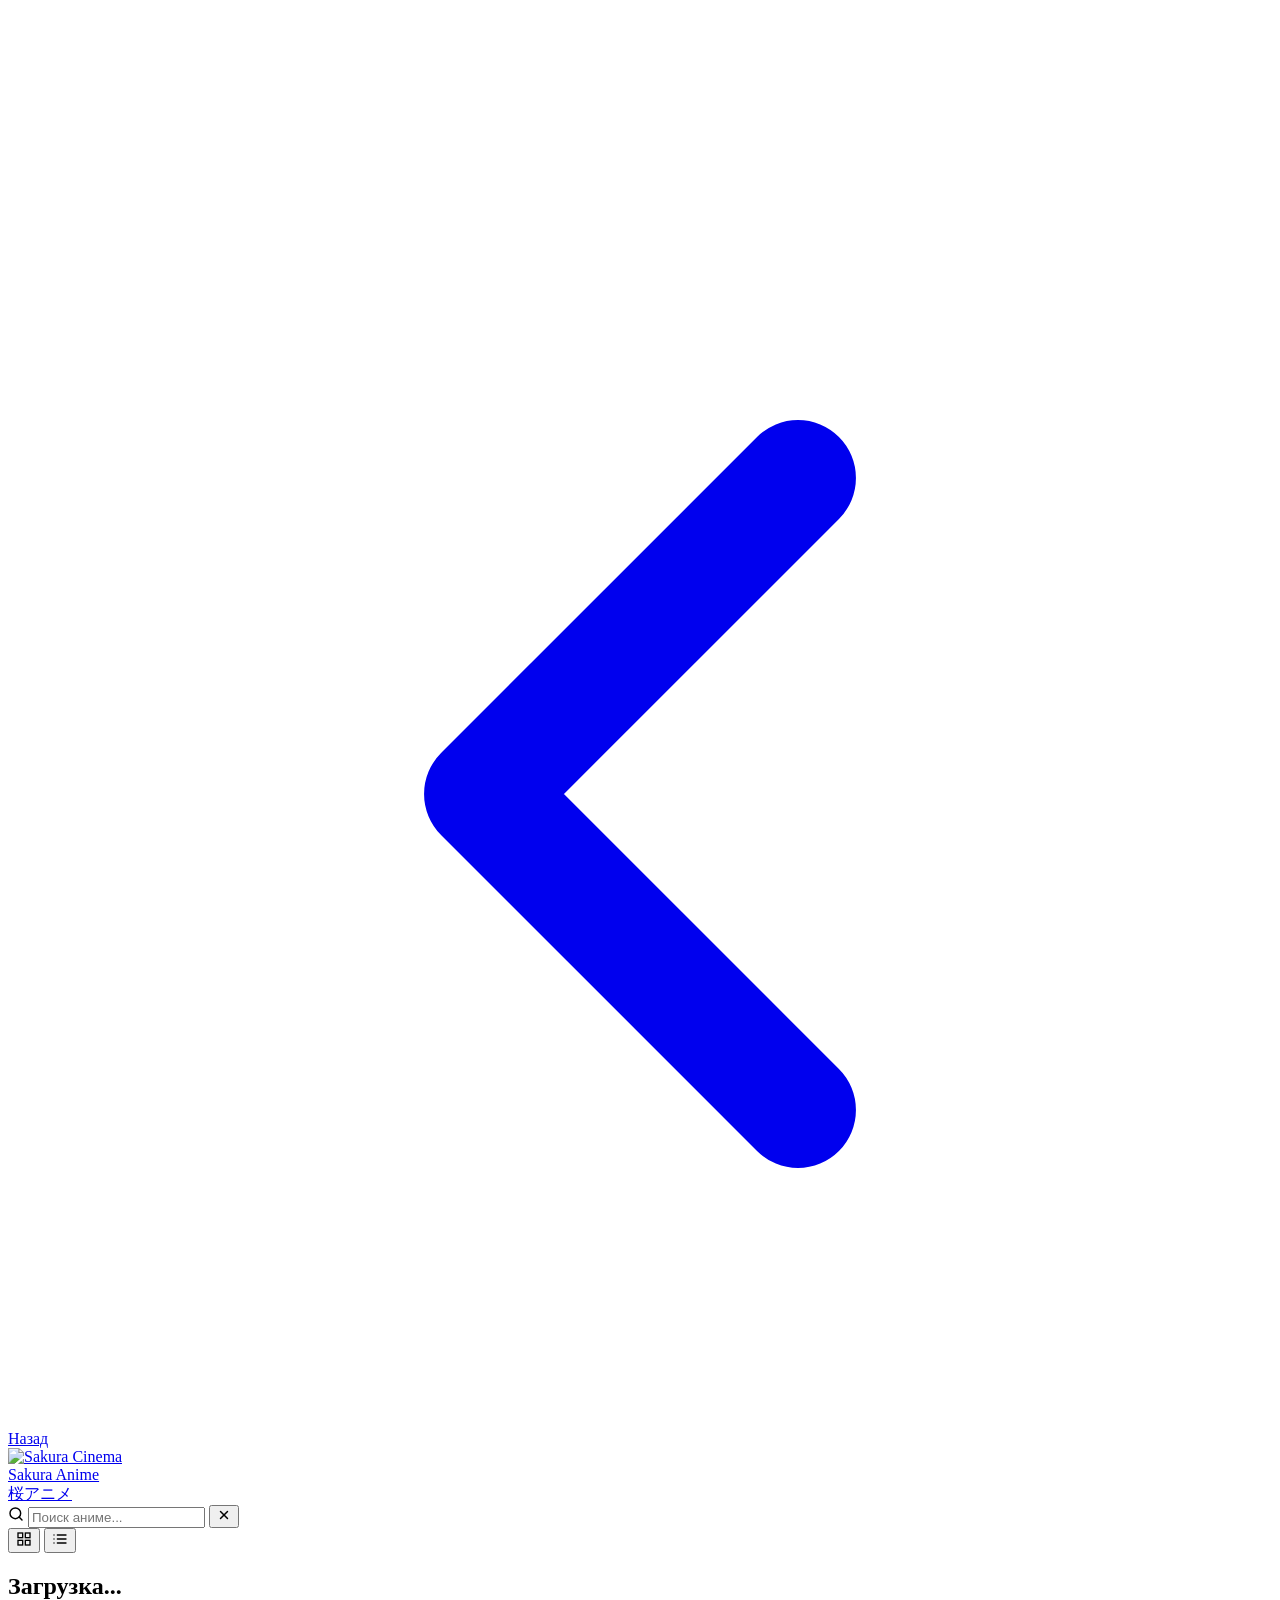
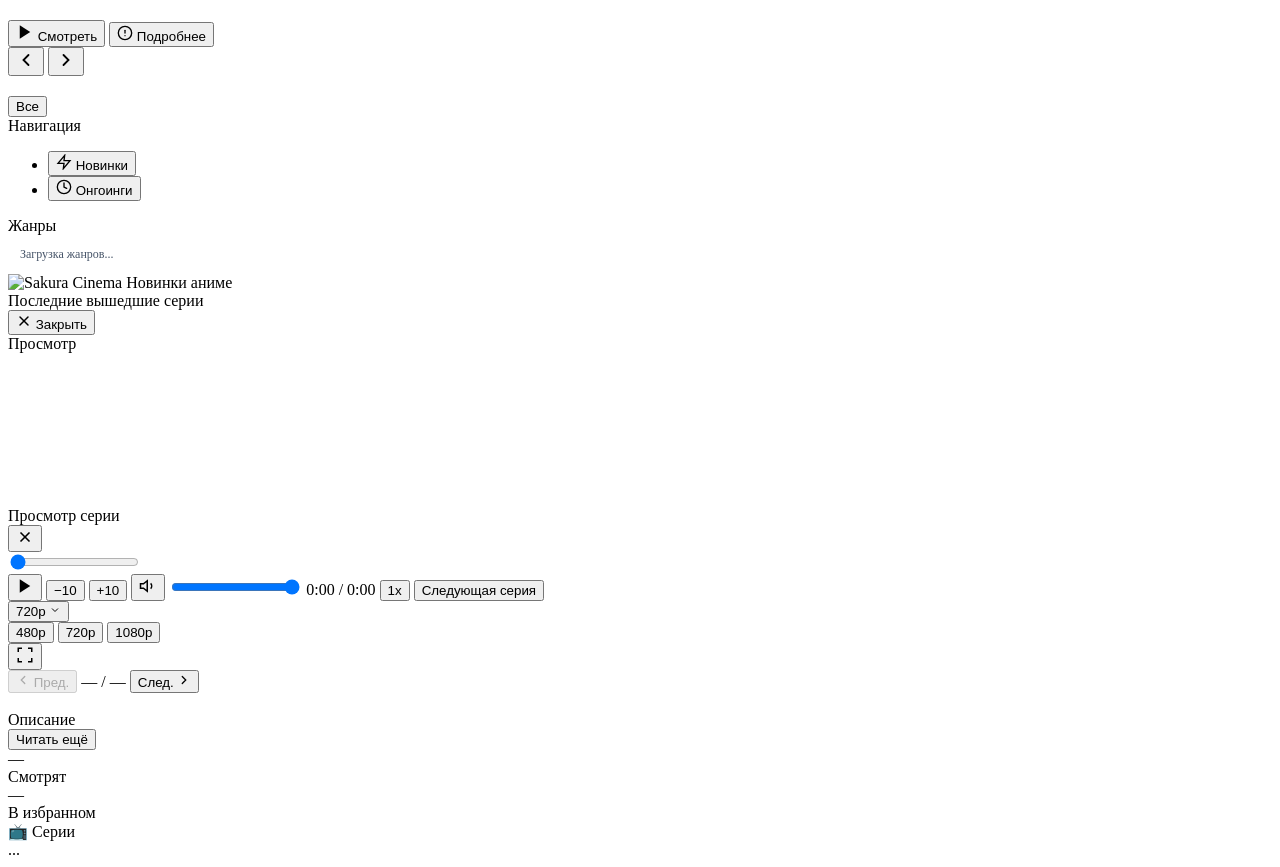
==== anilibria-host/index.html @ 5893cd58 "Add anilibria-host/index.html" ====
﻿<!DOCTYPE html>
<html lang="ru">
<head>
  <meta charset="UTF-8">
  <meta name="viewport" content="width=device-width, initial-scale=1.0, maximum-scale=1.0, user-scalable=no">
  <meta name="theme-color" content="#050408">
  <meta name="mobile-web-app-capable" content="yes">
  <meta name="apple-mobile-web-app-capable" content="yes">
  <link rel="manifest" href="manifest.json">
  <title>Sakura Anime — Аниме онлайн</title>
  <link rel="icon" type="image/png" href="assets/logo-dark.png">
  <link rel="stylesheet" href="css/anilibria.css">
</head>
<body>

<!-- Particle canvas -->
<canvas id="particleCanvas"></canvas>

<!-- Toast container -->
<div class="toast-container" id="toastContainer"></div>

<!-- ══════════════════════════════════════════
     MAIN APP
════════════════════════════════════════════ -->
<div id="app">

  <!-- ── Top Header ───────────────────────────────────────── -->
  <header class="ani-header">

    <div class="ani-header-left">
      <!-- Back to Sakura Cinema -->
      <a class="back-btn" href="javascript:void(0)" onclick="window.history.back()" title="Назад в Sakura Cinema">
        <svg viewBox="0 0 24 24" fill="none" stroke="currentColor" stroke-width="2.2" stroke-linecap="round" stroke-linejoin="round">
          <polyline points="15 18 9 12 15 6"/>
        </svg>
        Назад
      </a>

      <!-- Brand -->
      <a class="ani-brand" href="index.html">
        <div class="ani-brand-icon">
          <img src="assets/logo-dark.png" alt="Sakura Cinema" class="ani-brand-logo">
        </div>
        <div>
          <div class="ani-brand-name">Sakura Anime</div>
          <div class="ani-brand-sub">桜アニメ</div>
        </div>
      </a>
    </div>

    <!-- Search -->
    <div class="ani-search-wrap">
      <form class="ani-search-form" id="aniSearchForm" autocomplete="off">
        <svg width="16" height="16" viewBox="0 0 24 24" fill="none" stroke="currentColor" stroke-width="2.2" stroke-linecap="round" stroke-linejoin="round">
          <circle cx="11" cy="11" r="8"/><line x1="21" y1="21" x2="16.65" y2="16.65"/>
        </svg>
        <input
          type="text"
          id="aniSearchInput"
          class="ani-search-input"
          placeholder="Поиск аниме..."
          spellcheck="false"
        >
        <button type="button" class="ani-search-clear" id="aniSearchClear" aria-label="Очистить">
          <svg width="14" height="14" viewBox="0 0 24 24" fill="none" stroke="currentColor" stroke-width="2.5" stroke-linecap="round">
            <line x1="18" y1="6" x2="6" y2="18"/><line x1="6" y1="6" x2="18" y2="18"/>
          </svg>
        </button>
      </form>
    </div>

    <!-- Right controls -->
    <div class="ani-header-right">
      <div class="ani-view-toggle">
        <button class="view-btn active" id="viewGrid" title="Сетка" aria-label="Вид сетка">
          <svg width="16" height="16" viewBox="0 0 24 24" fill="none" stroke="currentColor" stroke-width="2" stroke-linecap="round">
            <rect x="3" y="3" width="7" height="7"/><rect x="14" y="3" width="7" height="7"/>
            <rect x="3" y="14" width="7" height="7"/><rect x="14" y="14" width="7" height="7"/>
          </svg>
        </button>
        <button class="view-btn" id="viewList" title="Список" aria-label="Вид список">
          <svg width="16" height="16" viewBox="0 0 24 24" fill="none" stroke="currentColor" stroke-width="2" stroke-linecap="round">
            <line x1="8" y1="6" x2="21" y2="6"/><line x1="8" y1="12" x2="21" y2="12"/><line x1="8" y1="18" x2="21" y2="18"/>
            <line x1="3" y1="6" x2="3.01" y2="6"/><line x1="3" y1="12" x2="3.01" y2="12"/><line x1="3" y1="18" x2="3.01" y2="18"/>
          </svg>
        </button>
      </div>
    </div>

  </header>

  <!-- ── Hero Slider ───────────────────────────────────────── -->
  <section class="ani-hero" id="aniHero">
    <div class="hero-bg" id="heroBg"></div>
    <div class="hero-gradient"></div>

    <div class="hero-content">
      <div class="hero-badges" id="heroBadges"></div>
      <h1 class="hero-title" id="heroTitle">Загрузка...</h1>
      <div class="hero-title-en" id="heroTitleEn"></div>
      <p class="hero-desc" id="heroDesc"></p>
      <div class="hero-genres" id="heroGenres"></div>
      <div class="hero-actions">
        <button class="hero-play-btn" id="heroPlayBtn">
          <svg width="18" height="18" viewBox="0 0 24 24" fill="currentColor"><polygon points="5,3 19,12 5,21"/></svg>
          Смотреть
        </button>
        <button class="hero-info-btn" id="heroInfoBtn">
          <svg width="16" height="16" viewBox="0 0 24 24" fill="none" stroke="currentColor" stroke-width="2" stroke-linecap="round">
            <circle cx="12" cy="12" r="10"/><line x1="12" y1="8" x2="12" y2="12"/><line x1="12" y1="16" x2="12.01" y2="16"/>
          </svg>
          Подробнее
        </button>
      </div>
    </div>

    <!-- Arrow nav -->
    <button class="hero-prev" id="heroPrev" aria-label="Предыдущее">
      <svg width="20" height="20" viewBox="0 0 24 24" fill="none" stroke="currentColor" stroke-width="2.2" stroke-linecap="round"><polyline points="15 18 9 12 15 6"/></svg>
    </button>
    <button class="hero-next" id="heroNext" aria-label="Следующее">
      <svg width="20" height="20" viewBox="0 0 24 24" fill="none" stroke="currentColor" stroke-width="2.2" stroke-linecap="round"><polyline points="9 18 15 12 9 6"/></svg>
    </button>
    <div class="hero-dots" id="heroDots"></div>
  </section>

  <!-- ── Genre filter bar ──────────────────────────────────── -->
  <div class="ani-content" style="padding-bottom:0;padding-top:20px">
    <div class="genre-filter-bar" id="genreFilterBar">
      <button class="gf-pill active" data-all>Все</button>
      <!-- Dynamic genre pills injected here by JS -->
    </div>
  </div>

  <!-- ── Main layout (sidebar + content) ──────────────────── -->
  <div class="ani-main">

    <!-- Sidebar -->
    <aside class="ani-sidebar">

      <div class="sidebar-section">
        <div class="sidebar-label">Навигация</div>
        <ul class="sidebar-nav">
          <li>
            <button class="sidebar-nav-item active" id="navLatest">
              <svg width="16" height="16" viewBox="0 0 24 24" fill="none" stroke="currentColor" stroke-width="2" stroke-linecap="round">
                <polygon points="13 2 3 14 12 14 11 22 21 10 12 10 13 2"/>
              </svg>
              Новинки
            </button>
          </li>
          <li>
            <button class="sidebar-nav-item" id="navOngoing">
              <svg width="16" height="16" viewBox="0 0 24 24" fill="none" stroke="currentColor" stroke-width="2" stroke-linecap="round">
                <circle cx="12" cy="12" r="10"/>
                <polyline points="12 6 12 12 16 14"/>
              </svg>
              Онгоинги
            </button>
          </li>
        </ul>
      </div>

      <div class="sidebar-section">
        <div class="sidebar-label">Жанры</div>
        <div class="genre-pills" id="sidebarGenres">
          <!-- Dynamic genres injected by JS -->
          <div style="padding:12px;font-size:12px;color:#475569">Загрузка жанров...</div>
        </div>
      </div>

    </aside>

    <!-- Content -->
    <main class="ani-content">

      <!-- Section header -->
      <div class="section-header">
        <div>
          <div class="section-title">
            <img class="title-logo" src="assets/logo-dark.png" alt="Sakura Cinema">
            <span id="sectionMainTitle">Новинки аниме</span>
          </div>
          <div class="section-subtitle" id="sectionSubtitle">Последние вышедшие серии</div>
        </div>
      </div>

      <!-- Cards grid -->
      <div class="cards-grid" id="cardsGrid">
        <!-- Dynamic content by JS -->
      </div>

      <!-- Load more -->
      <div class="load-more-wrap">
        <button class="load-more-btn" id="loadMoreBtn" style="display:none">
          <svg width="16" height="16" viewBox="0 0 24 24" fill="none" stroke="currentColor" stroke-width="2" stroke-linecap="round">
            <polyline points="23 4 23 10 17 10"/>
            <path d="M20.49 15a9 9 0 1 1-2.12-9.36L23 10"/>
          </svg>
          Загрузить ещё
        </button>
      </div>

    </main>
  </div>

</div><!-- /#app -->


<!-- ══════════════════════════════════════════
     PLAYER MODAL
════════════════════════════════════════════ -->
<div class="player-modal-backdrop" id="playerBackdrop">
  <div class="player-modal">

    <!-- Modal header -->
    <div class="player-modal-header">
      <button class="player-close-btn" id="playerCloseBtn">
        <svg width="16" height="16" viewBox="0 0 24 24" fill="none" stroke="currentColor" stroke-width="2.2" stroke-linecap="round">
          <line x1="18" y1="6" x2="6" y2="18"/><line x1="6" y1="6" x2="18" y2="18"/>
        </svg>
        Закрыть
      </button>
      <div class="player-modal-title" id="playerModalTitle">Просмотр</div>
    </div>

    <!-- Video section -->
    <div class="player-video-section">
      <div class="player-video-wrap" id="playerVideoWrap">
        <video
          id="animeVideoPlayer"
          playsinline
          crossorigin="anonymous"
        ></video>
        <div class="custom-player-topbar">
          <div class="custom-player-now" id="customPlayerNow">Просмотр серии</div>
          <button class="custom-player-btn" id="customCloseBtn" type="button" aria-label="Закрыть плеер">
            <svg width="18" height="18" viewBox="0 0 24 24" fill="none" stroke="currentColor" stroke-width="2.2"><line x1="18" y1="6" x2="6" y2="18"/><line x1="6" y1="6" x2="18" y2="18"/></svg>
          </button>
        </div>
        <div class="custom-player-controls" id="customPlayerControls">
          <input class="custom-player-progress" id="customPlayerProgress" type="range" min="0" max="1000" value="0" aria-label="Позиция воспроизведения">
          <div class="custom-player-row">
            <button class="custom-player-btn" id="customPlayBtn" type="button" aria-label="Воспроизвести">
              <svg class="play-icon" width="18" height="18" viewBox="0 0 24 24" fill="currentColor"><polygon points="5,3 19,12 5,21"/></svg>
            </button>
            <button class="custom-player-btn" id="customBackBtn" type="button" aria-label="Назад на 10 секунд">−10</button>
            <button class="custom-player-btn" id="customForwardBtn" type="button" aria-label="Вперёд на 10 секунд">+10</button>
            <button class="custom-player-btn" id="customMuteBtn" type="button" aria-label="Выключить звук">
              <svg width="18" height="18" viewBox="0 0 24 24" fill="none" stroke="currentColor" stroke-width="2"><polygon points="11 5 6 9 2 9 2 15 6 15 11 19 11 5"/><path d="M15.5 8.5a5 5 0 0 1 0 7"/></svg>
            </button>
            <input class="custom-player-volume" id="customPlayerVolume" type="range" min="0" max="1" step="0.05" value="1" aria-label="Громкость">
            <span class="custom-player-time" id="customPlayerTime">0:00 / 0:00</span>
            <button class="custom-player-speed" id="customPlayerSpeed" type="button" aria-label="Скорость">1x</button>
            <button class="custom-player-next" id="customNextBtn" type="button">Следующая серия</button>
            <div class="custom-quality">
              <button class="custom-quality-btn" id="customQualityBtn" type="button" aria-haspopup="menu" aria-expanded="false">
                <span id="customQualityText">720p</span>
                <svg width="12" height="12" viewBox="0 0 24 24" fill="none" stroke="currentColor" stroke-width="2"><polyline points="6 9 12 15 18 9"/></svg>
              </button>
              <div class="custom-quality-menu" id="customQualityMenu" role="menu">
                <button type="button" role="menuitem" data-quality="480">480p</button>
                <button type="button" role="menuitem" data-quality="720">720p</button>
                <button type="button" role="menuitem" data-quality="1080">1080p</button>
              </div>
            </div>
            <button class="custom-player-btn custom-player-fullscreen" id="customFullscreenBtn" type="button" aria-label="Полный экран">
              <svg width="18" height="18" viewBox="0 0 24 24" fill="none" stroke="currentColor" stroke-width="2"><path d="M8 3H3v5M16 3h5v5M8 21H3v-5M16 21h5v-5"/></svg>
            </button>
          </div>
        </div>
        <!-- Spinner overlay -->
        <div class="player-spinner" id="playerSpinner">
          <div class="spinner-ring"></div>
        </div>
      </div>

      <!-- Controls bar: quality + episode nav -->
      <div class="player-controls-bar">
        <div class="player-ep-nav">
          <button class="ep-nav-btn" id="epPrevBtn" disabled>
            <svg width="14" height="14" viewBox="0 0 24 24" fill="none" stroke="currentColor" stroke-width="2.2" stroke-linecap="round"><polyline points="15 18 9 12 15 6"/></svg>
            Пред.
          </button>
          <span class="ep-counter" id="epCounter">— / —</span>
          <button class="ep-nav-btn" id="epNextBtn">
            След.
            <svg width="14" height="14" viewBox="0 0 24 24" fill="none" stroke="currentColor" stroke-width="2.2" stroke-linecap="round"><polyline points="9 18 15 12 9 6"/></svg>
          </button>
        </div>
      </div>
    </div>

    <!-- Player body: info panel + episodes -->
    <div class="player-body">

      <!-- Left: Anime info -->
      <div class="player-info-panel">

        <div class="detail-poster-wrap">
          <img class="detail-poster" id="detailPoster" src="" alt="" loading="lazy">
        </div>

        <div class="detail-title" id="detailTitle"></div>
        <div class="detail-title-en" id="detailTitleEn"></div>

        <div class="detail-meta-row" id="detailMeta"></div>

        <div class="detail-genres" id="detailGenres"></div>

        <div class="detail-desc-label">Описание</div>
        <div class="detail-desc" id="detailDesc"></div>
        <button class="detail-desc-toggle" id="detailDescToggle">Читать ещё</button>

        <div class="detail-stats">
          <div class="detail-stat">
            <span class="detail-stat-val" id="statWatching">—</span>
            <div class="detail-stat-lbl">Смотрят</div>
          </div>
          <div class="detail-stat">
            <span class="detail-stat-val" id="statFavs">—</span>
            <div class="detail-stat-lbl">В избранном</div>
          </div>
        </div>

      </div>

      <!-- Right: Episodes list -->
      <div class="player-episodes-panel">

        <div class="episodes-header">
          <div class="episodes-title">📺 Серии</div>
          <div class="episodes-count" id="episodesCount">...</div>
        </div>

        <div class="episodes-list" id="episodesList">
          <!-- Dynamic episodes by JS -->
        </div>

      </div>

    </div><!-- /.player-body -->

  </div><!-- /.player-modal -->
</div><!-- /.player-modal-backdrop -->


<!-- Scripts -->
<script src="js/hls.min.js"></script>
<script src="js/anilibria.js"></script>
<script>
  if ('serviceWorker' in navigator) {
    window.addEventListener('load', () => navigator.serviceWorker.register('sw.js').catch(() => {}));
  }
</script>

</body>
</html>
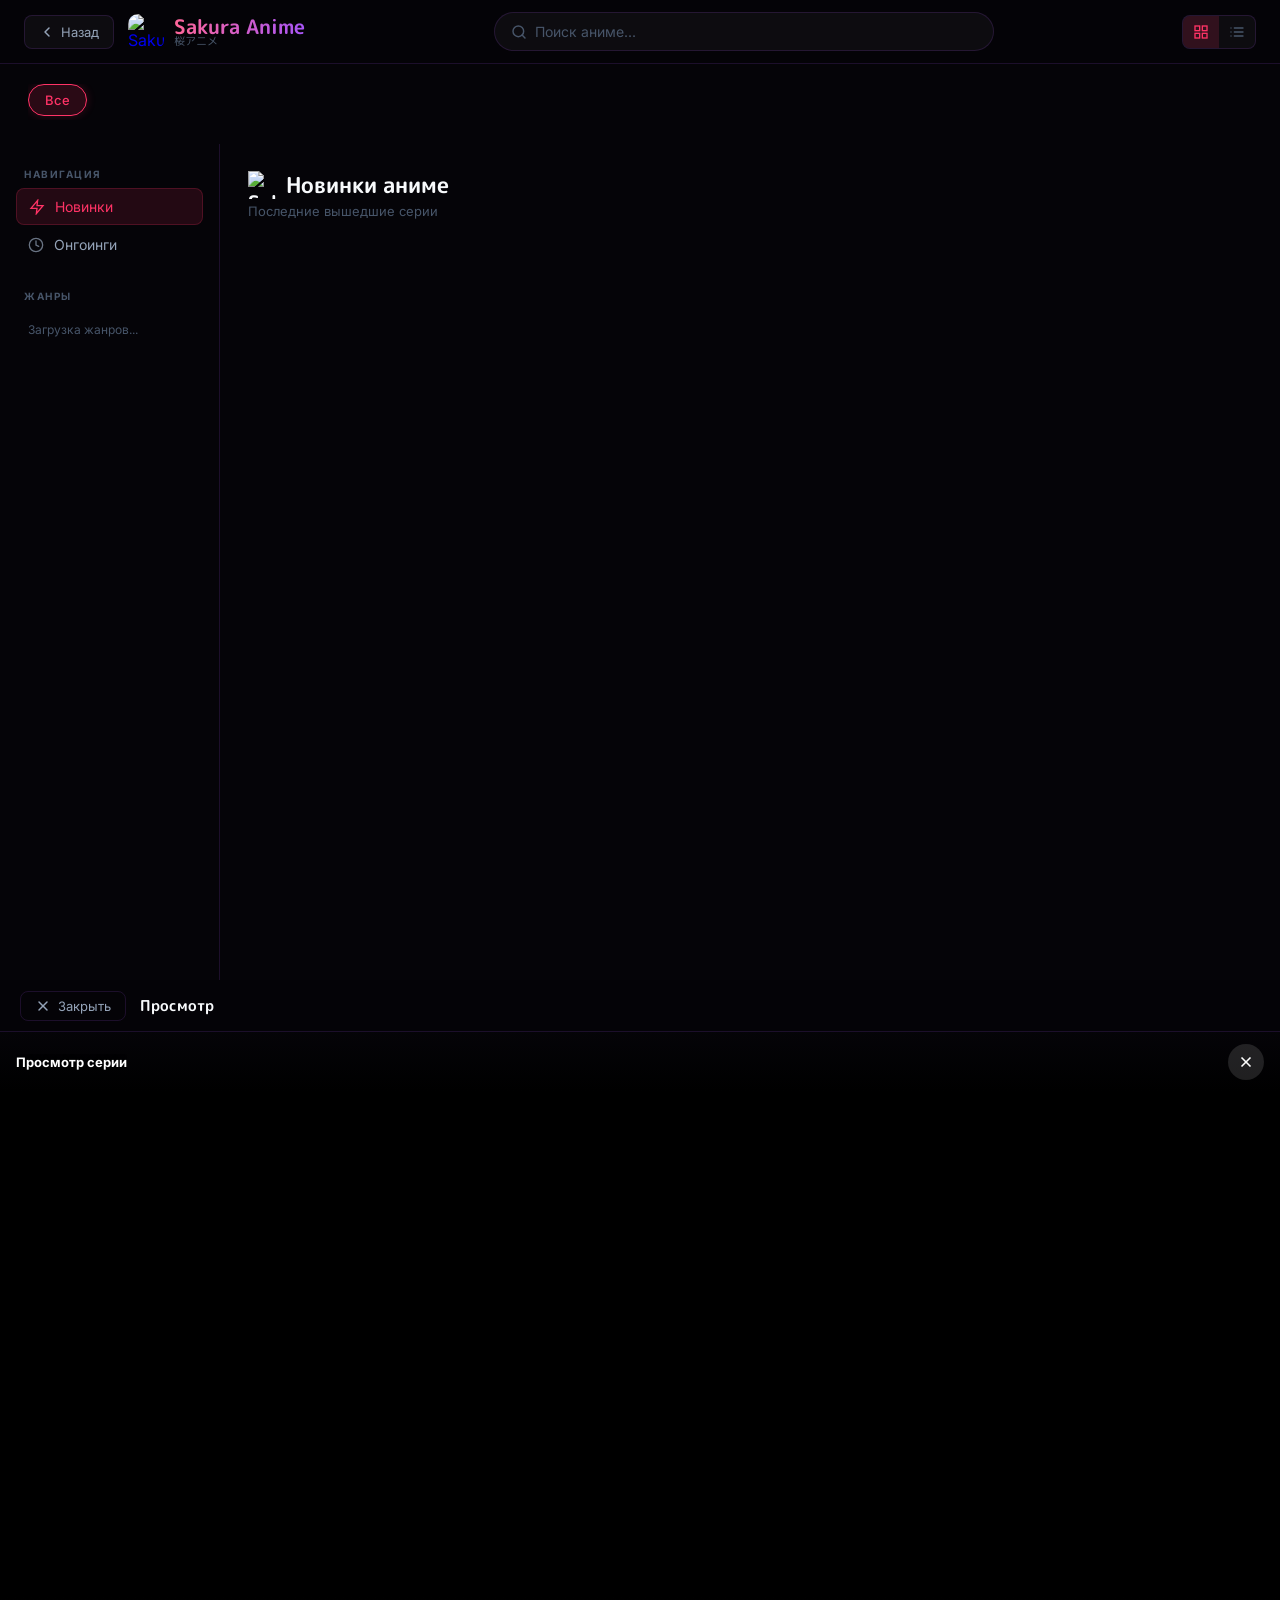
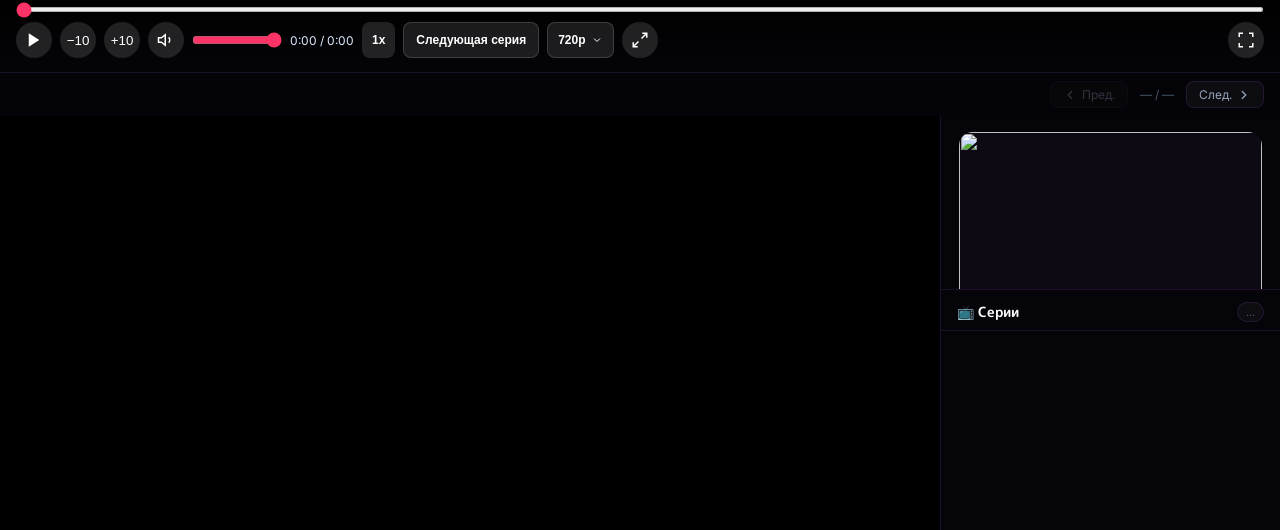
==== commit 19b6aeb5: "Update anilibria-host/index.html" ====
--- a/anilibria-host/index.html
+++ b/anilibria-host/index.html
@@ -29,7 +29,7 @@
 
     <div class="ani-header-left">
       <!-- Back to Sakura Cinema -->
-      <a class="back-btn" href="javascript:void(0)" onclick="window.history.back()" title="Назад в Sakura Cinema">
+      <a class="back-btn" href="index.html" title="Назад в Sakura Cinema">
         <svg viewBox="0 0 24 24" fill="none" stroke="currentColor" stroke-width="2.2" stroke-linecap="round" stroke-linejoin="round">
           <polyline points="15 18 9 12 15 6"/>
         </svg>
@@ -37,7 +37,7 @@
       </a>
 
       <!-- Brand -->
-      <a class="ani-brand" href="index.html">
+      <a class="ani-brand" href="anilibria.html">
         <div class="ani-brand-icon">
           <img src="assets/logo-dark.png" alt="Sakura Cinema" class="ani-brand-logo">
         </div>
@@ -264,6 +264,10 @@
                 <button type="button" role="menuitem" data-quality="1080">1080p</button>
               </div>
             </div>
+            <button class="custom-player-btn custom-player-fit" id="customFitBtn" type="button" aria-label="Масштаб" title="Масштаб: вписать / на весь экран">
+              <svg id="fitIconContain" width="18" height="18" viewBox="0 0 24 24" fill="none" stroke="currentColor" stroke-width="2"><path d="M15 3h6v6M9 21H3v-6M21 3l-7 7M3 21l7-7"/></svg>
+              <svg id="fitIconCover" width="18" height="18" viewBox="0 0 24 24" fill="none" stroke="currentColor" stroke-width="2" style="display:none"><path d="M8 3H3v5M16 3h5v5M8 21H3v-5M16 21h5v-5"/></svg>
+            </button>
             <button class="custom-player-btn custom-player-fullscreen" id="customFullscreenBtn" type="button" aria-label="Полный экран">
               <svg width="18" height="18" viewBox="0 0 24 24" fill="none" stroke="currentColor" stroke-width="2"><path d="M8 3H3v5M16 3h5v5M8 21H3v-5M16 21h5v-5"/></svg>
             </button>
@@ -291,10 +295,16 @@
       </div>
     </div>
 
-    <!-- Player body: info panel + episodes -->
+    <!-- Player body: видео (левая) + инфо+серии (правая) -->
     <div class="player-body">
 
-      <!-- Left: Anime info -->
+      <!-- Left: Video -->
+      <div class="player-video-section" id="playerVideoSection"><!-- see above --></div>
+
+      <!-- Right panel: info + episodes -->
+      <div class="player-right-panel">
+
+      <!-- Anime info -->
       <div class="player-info-panel">
 
         <div class="detail-poster-wrap">
@@ -339,6 +349,7 @@
 
       </div>
 
+      </div><!-- /.player-right-panel -->
     </div><!-- /.player-body -->
 
   </div><!-- /.player-modal -->
--- a/anilibria-host/css/anilibria.css
+++ b/anilibria-host/css/anilibria.css
@@ -0,0 +1,1385 @@
+﻿/* ============================================================
+   Sakura Anime — AniLibria-style page CSS
+   Dark cinematic theme matching Sakura Cinema Browser
+   ============================================================ */
+
+@import url('https://fonts.googleapis.com/css2?family=M+PLUS+Rounded+1c:wght@400;500;700;800&family=Inter:wght@300;400;500;600&display=swap');
+
+:root {
+  --bg-dark:        #050408;
+  --bg-card:        #0d0a14;
+  --bg-glass:       rgba(10, 7, 20, 0.75);
+  --bg-glass2:      rgba(255, 255, 255, 0.04);
+  --sakura-pink:    #ff3366;
+  --sakura-light:   #ff6699;
+  --violet-glow:    #a855f7;
+  --violet-dark:    #7c3aed;
+  --gold-accent:    #facc15;
+  --cyan-accent:    #22d3ee;
+  --text-main:      #f8fafc;
+  --text-muted:     #94a3b8;
+  --text-dim:       #475569;
+  --border-glass:   rgba(168, 85, 247, 0.15);
+  --border-pink:    rgba(255, 51, 102, 0.3);
+  --shadow-pink:    0 0 20px rgba(255, 51, 102, 0.25);
+  --shadow-violet:  0 0 30px rgba(168, 85, 247, 0.2);
+  --font-anime:     'M PLUS Rounded 1c', sans-serif;
+  --font-ui:        'Inter', sans-serif;
+  --radius-card:    14px;
+  --radius-btn:     8px;
+  --transition:     0.2s cubic-bezier(0.4, 0, 0.2, 1);
+}
+
+*, *::before, *::after { box-sizing: border-box; margin: 0; padding: 0; }
+
+html { scroll-behavior: smooth; }
+
+body {
+  font-family: var(--font-ui);
+  background: var(--bg-dark);
+  color: var(--text-main);
+  min-height: 100vh;
+  overflow-x: hidden;
+}
+
+/* ── Scrollbar ─────────────────────────────────────────────── */
+::-webkit-scrollbar { width: 6px; height: 6px; }
+::-webkit-scrollbar-track { background: transparent; }
+::-webkit-scrollbar-thumb { background: var(--violet-dark); border-radius: 3px; }
+::-webkit-scrollbar-thumb:hover { background: var(--violet-glow); }
+
+/* ── Animated particle canvas ───────────────────────────────── */
+#particleCanvas {
+  position: fixed;
+  inset: 0;
+  pointer-events: none;
+  z-index: 0;
+  opacity: 0.4;
+}
+
+/* ── App shell ─────────────────────────────────────────────── */
+#app {
+  position: relative;
+  z-index: 1;
+  min-height: 100vh;
+  display: flex;
+  flex-direction: column;
+}
+
+/* ── Top header ────────────────────────────────────────────── */
+.ani-header {
+  position: sticky;
+  top: 0;
+  z-index: 100;
+  backdrop-filter: blur(20px) saturate(180%);
+  background: rgba(5, 4, 8, 0.85);
+  border-bottom: 1px solid var(--border-glass);
+  padding: 0 24px;
+  height: 64px;
+  display: flex;
+  align-items: center;
+  gap: 20px;
+}
+
+.ani-header-left {
+  display: flex;
+  align-items: center;
+  gap: 14px;
+  flex-shrink: 0;
+}
+
+.back-btn {
+  display: flex;
+  align-items: center;
+  gap: 6px;
+  padding: 8px 14px;
+  background: var(--bg-glass2);
+  border: 1px solid var(--border-glass);
+  border-radius: var(--radius-btn);
+  color: var(--text-muted);
+  font-size: 13px;
+  cursor: pointer;
+  text-decoration: none;
+  transition: var(--transition);
+  font-family: var(--font-ui);
+}
+.back-btn:hover {
+  background: rgba(255, 51, 102, 0.1);
+  border-color: var(--border-pink);
+  color: var(--sakura-pink);
+}
+.back-btn svg { width: 16px; height: 16px; }
+
+.ani-brand {
+  display: flex;
+  align-items: center;
+  gap: 10px;
+  text-decoration: none;
+}
+.ani-brand-icon {
+  width: 36px; height: 36px;
+  border-radius: 10px;
+  display: flex; align-items: center; justify-content: center;
+  flex-shrink: 0;
+  overflow: hidden;
+}
+.ani-brand-logo {
+  width: 36px;
+  height: 36px;
+  object-fit: contain;
+  display: block;
+}
+.title-logo {
+  width: 28px;
+  height: 28px;
+  object-fit: contain;
+  flex-shrink: 0;
+}
+.ani-brand-name {
+  font-family: var(--font-anime);
+  font-size: 20px;
+  font-weight: 700;
+  background: linear-gradient(90deg, var(--sakura-light), var(--violet-glow));
+  -webkit-background-clip: text;
+  -webkit-text-fill-color: transparent;
+  background-clip: text;
+  line-height: 1;
+}
+.ani-brand-sub {
+  font-size: 11px;
+  color: var(--text-dim);
+  font-family: var(--font-anime);
+  line-height: 1;
+}
+
+/* ── Header search ──────────────────────────────────────────── */
+.ani-search-wrap {
+  flex: 1;
+  max-width: 500px;
+  margin: 0 auto;
+}
+
+.ani-search-form {
+  display: flex;
+  align-items: center;
+  background: var(--bg-glass2);
+  border: 1px solid var(--border-glass);
+  border-radius: 24px;
+  padding: 0 16px;
+  gap: 8px;
+  transition: var(--transition);
+}
+.ani-search-form:focus-within {
+  border-color: var(--sakura-pink);
+  box-shadow: 0 0 0 3px rgba(255, 51, 102, 0.12);
+}
+.ani-search-form svg { color: var(--text-dim); flex-shrink: 0; }
+.ani-search-input {
+  flex: 1;
+  background: none;
+  border: none;
+  outline: none;
+  color: var(--text-main);
+  font-size: 14px;
+  font-family: var(--font-ui);
+  padding: 10px 0;
+}
+.ani-search-input::placeholder { color: var(--text-dim); }
+.ani-search-clear {
+  background: none;
+  border: none;
+  color: var(--text-dim);
+  cursor: pointer;
+  display: none;
+  align-items: center;
+  padding: 4px;
+  border-radius: 50%;
+  transition: var(--transition);
+}
+.ani-search-clear:hover { color: var(--sakura-pink); }
+.ani-search-clear.visible { display: flex; }
+
+/* ── Header right ───────────────────────────────────────────── */
+.ani-header-right {
+  display: flex;
+  align-items: center;
+  gap: 10px;
+  flex-shrink: 0;
+}
+
+.ani-view-toggle {
+  display: flex;
+  background: var(--bg-glass2);
+  border: 1px solid var(--border-glass);
+  border-radius: var(--radius-btn);
+  overflow: hidden;
+}
+.view-btn {
+  background: none;
+  border: none;
+  color: var(--text-dim);
+  padding: 8px 10px;
+  cursor: pointer;
+  display: flex; align-items: center;
+  transition: var(--transition);
+}
+.view-btn.active, .view-btn:hover { background: rgba(255, 51, 102, 0.15); color: var(--sakura-pink); }
+
+/* ── Hero / Featured ────────────────────────────────────────── */
+.ani-hero {
+  position: relative;
+  height: 420px;
+  overflow: hidden;
+  flex-shrink: 0;
+  display: none; /* shown when featured loaded */
+}
+.ani-hero.ready { display: block; }
+
+.hero-bg {
+  position: absolute;
+  inset: 0;
+  background-size: cover;
+  background-position: center top;
+  transform: scale(1.05);
+  transition: transform 8s ease;
+  filter: brightness(0.4) saturate(1.2);
+}
+.ani-hero.ready .hero-bg { transform: scale(1); }
+
+.hero-gradient {
+  position: absolute;
+  inset: 0;
+  background: linear-gradient(
+    to right,
+    rgba(5,4,8,0.95) 0%,
+    rgba(5,4,8,0.6) 50%,
+    transparent 100%
+  ),
+  linear-gradient(
+    to top,
+    rgba(5,4,8,1) 0%,
+    transparent 40%
+  );
+}
+
+.hero-content {
+  position: absolute;
+  bottom: 48px;
+  left: 60px;
+  max-width: 520px;
+}
+
+.hero-badges {
+  display: flex;
+  gap: 8px;
+  margin-bottom: 14px;
+  flex-wrap: wrap;
+}
+
+.hero-badge {
+  padding: 4px 10px;
+  border-radius: 20px;
+  font-size: 11px;
+  font-weight: 600;
+  letter-spacing: 0.5px;
+  text-transform: uppercase;
+}
+.hero-badge.ongoing {
+  background: rgba(255, 51, 102, 0.2);
+  color: var(--sakura-pink);
+  border: 1px solid rgba(255, 51, 102, 0.4);
+}
+.hero-badge.type {
+  background: rgba(168, 85, 247, 0.2);
+  color: var(--violet-glow);
+  border: 1px solid rgba(168, 85, 247, 0.4);
+}
+.hero-badge.year {
+  background: var(--bg-glass2);
+  color: var(--text-muted);
+  border: 1px solid var(--border-glass);
+}
+
+.hero-title {
+  font-family: var(--font-anime);
+  font-size: 36px;
+  font-weight: 800;
+  line-height: 1.1;
+  margin-bottom: 8px;
+  text-shadow: 0 2px 20px rgba(0,0,0,0.8);
+}
+.hero-title-en {
+  font-size: 14px;
+  color: var(--text-muted);
+  margin-bottom: 14px;
+  font-style: italic;
+}
+.hero-desc {
+  font-size: 14px;
+  color: var(--text-muted);
+  line-height: 1.6;
+  display: -webkit-box;
+  -webkit-line-clamp: 3;
+  -webkit-box-orient: vertical;
+  overflow: hidden;
+  margin-bottom: 20px;
+}
+
+.hero-genres {
+  display: flex;
+  gap: 6px;
+  flex-wrap: wrap;
+  margin-bottom: 20px;
+}
+.hero-genre-tag {
+  padding: 3px 10px;
+  border-radius: 20px;
+  font-size: 11px;
+  background: rgba(255, 255, 255, 0.07);
+  border: 1px solid rgba(255,255,255,0.1);
+  color: var(--text-muted);
+}
+
+.hero-actions {
+  display: flex;
+  gap: 12px;
+  align-items: center;
+}
+.hero-play-btn {
+  display: flex;
+  align-items: center;
+  gap: 8px;
+  padding: 12px 24px;
+  background: var(--sakura-pink);
+  color: white;
+  border: none;
+  border-radius: 24px;
+  font-size: 15px;
+  font-weight: 600;
+  cursor: pointer;
+  transition: var(--transition);
+  font-family: var(--font-ui);
+  box-shadow: 0 4px 20px rgba(255, 51, 102, 0.4);
+}
+.hero-play-btn:hover {
+  background: var(--sakura-light);
+  transform: translateY(-1px);
+  box-shadow: 0 8px 30px rgba(255, 51, 102, 0.5);
+}
+.hero-info-btn {
+  display: flex;
+  align-items: center;
+  gap: 6px;
+  padding: 12px 20px;
+  background: rgba(255,255,255,0.1);
+  color: white;
+  border: 1px solid rgba(255,255,255,0.2);
+  border-radius: 24px;
+  font-size: 15px;
+  font-weight: 500;
+  cursor: pointer;
+  transition: var(--transition);
+  font-family: var(--font-ui);
+  backdrop-filter: blur(10px);
+}
+.hero-info-btn:hover {
+  background: rgba(255,255,255,0.18);
+  border-color: rgba(255,255,255,0.35);
+}
+
+/* Hero nav arrows */
+.hero-prev, .hero-next {
+  position: absolute;
+  top: 50%;
+  transform: translateY(-50%);
+  background: rgba(5,4,8,0.6);
+  border: 1px solid var(--border-glass);
+  color: var(--text-muted);
+  width: 44px; height: 44px;
+  border-radius: 50%;
+  display: flex; align-items: center; justify-content: center;
+  cursor: pointer;
+  transition: var(--transition);
+  backdrop-filter: blur(10px);
+}
+.hero-prev { left: 20px; }
+.hero-next { right: 20px; }
+.hero-prev:hover, .hero-next:hover {
+  background: rgba(255, 51, 102, 0.2);
+  color: var(--sakura-pink);
+  border-color: var(--border-pink);
+}
+
+/* Hero dots */
+.hero-dots {
+  position: absolute;
+  bottom: 16px;
+  right: 24px;
+  display: flex;
+  gap: 6px;
+}
+.hero-dot {
+  width: 6px; height: 6px;
+  border-radius: 50%;
+  background: rgba(255,255,255,0.3);
+  border: none;
+  cursor: pointer;
+  transition: var(--transition);
+}
+.hero-dot.active {
+  background: var(--sakura-pink);
+  width: 20px;
+  border-radius: 3px;
+}
+
+/* ── Main layout ────────────────────────────────────────────── */
+.ani-main {
+  flex: 1;
+  display: flex;
+  gap: 0;
+}
+
+/* ── Sidebar ────────────────────────────────────────────────── */
+.ani-sidebar {
+  width: 220px;
+  flex-shrink: 0;
+  padding: 24px 16px;
+  border-right: 1px solid var(--border-glass);
+  position: sticky;
+  top: 64px;
+  height: calc(100vh - 64px);
+  overflow-y: auto;
+}
+
+.sidebar-section {
+  margin-bottom: 28px;
+}
+.sidebar-label {
+  font-size: 10px;
+  font-weight: 700;
+  letter-spacing: 1.5px;
+  text-transform: uppercase;
+  color: var(--text-dim);
+  padding: 0 8px;
+  margin-bottom: 8px;
+}
+
+.sidebar-nav {
+  list-style: none;
+  display: flex;
+  flex-direction: column;
+  gap: 2px;
+}
+.sidebar-nav-item {
+  display: flex;
+  align-items: center;
+  gap: 10px;
+  padding: 9px 12px;
+  border-radius: var(--radius-btn);
+  color: var(--text-muted);
+  cursor: pointer;
+  transition: var(--transition);
+  font-size: 14px;
+  border: none;
+  background: none;
+  width: 100%;
+  text-align: left;
+  font-family: var(--font-ui);
+}
+.sidebar-nav-item svg { flex-shrink: 0; opacity: 0.7; }
+.sidebar-nav-item:hover {
+  background: var(--bg-glass2);
+  color: var(--text-main);
+}
+.sidebar-nav-item.active {
+  background: rgba(255, 51, 102, 0.12);
+  color: var(--sakura-pink);
+  border: 1px solid rgba(255, 51, 102, 0.2);
+}
+.sidebar-nav-item.active svg { opacity: 1; }
+
+/* Genre pills in sidebar */
+.genre-pills {
+  display: flex;
+  flex-direction: column;
+  gap: 2px;
+  max-height: 280px;
+  overflow-y: auto;
+}
+.genre-pill-btn {
+  display: flex;
+  align-items: center;
+  justify-content: space-between;
+  padding: 7px 12px;
+  border-radius: var(--radius-btn);
+  background: none;
+  border: none;
+  color: var(--text-muted);
+  font-size: 13px;
+  cursor: pointer;
+  transition: var(--transition);
+  font-family: var(--font-ui);
+  width: 100%;
+  text-align: left;
+}
+.genre-pill-btn:hover { background: var(--bg-glass2); color: var(--text-main); }
+.genre-pill-btn.active {
+  background: rgba(168, 85, 247, 0.15);
+  color: var(--violet-glow);
+}
+.genre-count {
+  font-size: 11px;
+  color: var(--text-dim);
+  background: var(--bg-glass2);
+  padding: 1px 6px;
+  border-radius: 10px;
+}
+
+/* ── Content area ───────────────────────────────────────────── */
+.ani-content {
+  flex: 1;
+  min-width: 0;
+  padding: 24px 28px;
+}
+
+/* ── Section header ─────────────────────────────────────────── */
+.section-header {
+  display: flex;
+  align-items: center;
+  justify-content: space-between;
+  margin-bottom: 20px;
+}
+.section-title {
+  font-family: var(--font-anime);
+  font-size: 22px;
+  font-weight: 700;
+  display: flex;
+  align-items: center;
+  gap: 10px;
+}
+.section-title .title-icon,
+.section-title .title-logo { font-size: 20px; }
+.section-subtitle {
+  font-size: 13px;
+  color: var(--text-dim);
+  margin-top: 2px;
+}
+.section-more-btn {
+  font-size: 13px;
+  color: var(--violet-glow);
+  background: none;
+  border: none;
+  cursor: pointer;
+  display: flex;
+  align-items: center;
+  gap: 4px;
+  padding: 6px 10px;
+  border-radius: var(--radius-btn);
+  transition: var(--transition);
+  font-family: var(--font-ui);
+}
+.section-more-btn:hover { background: rgba(168, 85, 247, 0.1); }
+
+/* ── Genre filter bar (horizontal) ─────────────────────────── */
+.genre-filter-bar {
+  display: flex;
+  gap: 8px;
+  overflow-x: auto;
+  padding-bottom: 4px;
+  margin-bottom: 24px;
+  scrollbar-width: none;
+}
+.genre-filter-bar::-webkit-scrollbar { display: none; }
+
+.gf-pill {
+  flex-shrink: 0;
+  padding: 7px 16px;
+  border-radius: 20px;
+  font-size: 13px;
+  font-weight: 500;
+  background: var(--bg-glass2);
+  border: 1px solid var(--border-glass);
+  color: var(--text-muted);
+  cursor: pointer;
+  transition: var(--transition);
+  white-space: nowrap;
+  font-family: var(--font-ui);
+}
+.gf-pill:hover { border-color: var(--sakura-pink); color: var(--sakura-light); }
+.gf-pill.active {
+  background: rgba(255, 51, 102, 0.15);
+  border-color: var(--sakura-pink);
+  color: var(--sakura-pink);
+  box-shadow: 0 0 10px rgba(255, 51, 102, 0.2);
+}
+
+/* ── Cards grid ─────────────────────────────────────────────── */
+.cards-grid {
+  display: grid;
+  grid-template-columns: repeat(auto-fill, minmax(165px, 1fr));
+  gap: 18px;
+  margin-bottom: 32px;
+}
+
+.cards-grid.list-view {
+  grid-template-columns: 1fr;
+  gap: 10px;
+}
+
+/* ── Anime card ─────────────────────────────────────────────── */
+.anime-card {
+  background: var(--bg-card);
+  border: 1px solid var(--border-glass);
+  border-radius: var(--radius-card);
+  overflow: hidden;
+  cursor: pointer;
+  transition: transform var(--transition), box-shadow var(--transition), border-color var(--transition);
+  position: relative;
+  display: flex;
+  flex-direction: column;
+}
+.anime-card:hover {
+  transform: translateY(-4px) scale(1.01);
+  box-shadow: 0 12px 40px rgba(0,0,0,0.6), var(--shadow-pink);
+  border-color: rgba(255, 51, 102, 0.4);
+}
+
+.card-poster-wrap {
+  position: relative;
+  aspect-ratio: 2/3;
+  overflow: hidden;
+  flex-shrink: 0;
+  background: #0d0a14;
+}
+.card-poster {
+  width: 100%;
+  height: 100%;
+  object-fit: cover;
+  transition: transform 0.4s ease;
+}
+.anime-card:hover .card-poster { transform: scale(1.06); }
+
+.card-poster-placeholder {
+  width: 100%;
+  height: 100%;
+  display: flex;
+  align-items: center;
+  justify-content: center;
+  font-size: 48px;
+  background: linear-gradient(135deg, #0d0a14, #1a0d2e);
+}
+.card-poster-placeholder img {
+  width: 54%;
+  height: 54%;
+  object-fit: contain;
+  opacity: 0.9;
+}
+
+/* Overlay on hover */
+.card-hover-overlay {
+  position: absolute;
+  inset: 0;
+  background: linear-gradient(to top, rgba(5,4,8,0.95) 0%, rgba(5,4,8,0.3) 50%, transparent 100%);
+  opacity: 0;
+  transition: opacity var(--transition);
+  display: flex;
+  flex-direction: column;
+  justify-content: flex-end;
+  padding: 12px;
+  gap: 6px;
+}
+.anime-card:hover .card-hover-overlay { opacity: 1; }
+
+.card-play-btn {
+  display: flex;
+  align-items: center;
+  justify-content: center;
+  gap: 6px;
+  padding: 8px;
+  background: var(--sakura-pink);
+  color: white;
+  border: none;
+  border-radius: 20px;
+  font-size: 13px;
+  font-weight: 600;
+  cursor: pointer;
+  font-family: var(--font-ui);
+  box-shadow: 0 4px 15px rgba(255, 51, 102, 0.4);
+  transition: var(--transition);
+}
+.card-play-btn:hover { background: var(--sakura-light); }
+
+.card-genres-mini {
+  display: flex;
+  gap: 4px;
+  flex-wrap: wrap;
+}
+.card-genre-mini {
+  font-size: 10px;
+  padding: 2px 6px;
+  border-radius: 10px;
+  background: rgba(168, 85, 247, 0.2);
+  color: var(--violet-glow);
+  border: 1px solid rgba(168, 85, 247, 0.3);
+}
+
+/* Badges on poster */
+.card-badges {
+  position: absolute;
+  top: 8px;
+  left: 8px;
+  display: flex;
+  flex-direction: column;
+  gap: 4px;
+}
+.card-badge {
+  padding: 3px 7px;
+  border-radius: 10px;
+  font-size: 10px;
+  font-weight: 700;
+  letter-spacing: 0.3px;
+  backdrop-filter: blur(8px);
+}
+.card-badge.ongoing {
+  background: rgba(255, 51, 102, 0.85);
+  color: white;
+}
+.card-badge.type {
+  background: rgba(10, 7, 20, 0.8);
+  color: var(--text-muted);
+  border: 1px solid var(--border-glass);
+}
+
+/* Rating badge */
+.card-rating-badge {
+  position: absolute;
+  top: 8px;
+  right: 8px;
+  display: flex;
+  align-items: center;
+  gap: 3px;
+  padding: 3px 8px;
+  border-radius: 10px;
+  background: rgba(10, 7, 20, 0.85);
+  border: 1px solid rgba(250, 204, 21, 0.3);
+  font-size: 11px;
+  font-weight: 700;
+  color: var(--gold-accent);
+  backdrop-filter: blur(8px);
+}
+
+/* Card info section */
+.card-info {
+  padding: 12px;
+  flex: 1;
+  display: flex;
+  flex-direction: column;
+  gap: 6px;
+}
+.card-title {
+  font-family: var(--font-anime);
+  font-size: 13px;
+  font-weight: 700;
+  line-height: 1.3;
+  display: -webkit-box;
+  -webkit-line-clamp: 2;
+  -webkit-box-orient: vertical;
+  overflow: hidden;
+}
+.card-title-en {
+  font-size: 11px;
+  color: var(--text-dim);
+  display: -webkit-box;
+  -webkit-line-clamp: 1;
+  -webkit-box-orient: vertical;
+  overflow: hidden;
+}
+.card-meta {
+  display: flex;
+  align-items: center;
+  gap: 8px;
+  font-size: 11px;
+  color: var(--text-dim);
+  margin-top: auto;
+}
+.card-meta-sep { opacity: 0.4; }
+.card-eps-badge {
+  margin-left: auto;
+  font-size: 10px;
+  padding: 2px 6px;
+  border-radius: 8px;
+  background: rgba(34, 211, 238, 0.1);
+  color: var(--cyan-accent);
+  border: 1px solid rgba(34, 211, 238, 0.2);
+}
+
+/* ── List view card ─────────────────────────────────────────── */
+.cards-grid.list-view .anime-card {
+  flex-direction: row;
+  height: 100px;
+}
+.cards-grid.list-view .card-poster-wrap {
+  width: 68px;
+  height: 100px;
+  aspect-ratio: unset;
+  flex-shrink: 0;
+}
+.cards-grid.list-view .card-hover-overlay { display: none; }
+.cards-grid.list-view .card-badges { top: 4px; left: 4px; }
+.cards-grid.list-view .card-rating-badge { top: 4px; right: 4px; }
+.cards-grid.list-view .card-info { padding: 10px 14px; }
+.cards-grid.list-view .card-title { font-size: 14px; -webkit-line-clamp: 1; }
+.cards-grid.list-view .card-title-en { -webkit-line-clamp: 1; }
+.cards-grid.list-view .card-genres-list {
+  display: flex;
+  gap: 4px;
+  flex-wrap: wrap;
+  margin-top: 4px;
+}
+.cards-grid.list-view .card-genre-tag {
+  font-size: 10px;
+  padding: 2px 6px;
+  border-radius: 8px;
+  background: rgba(168,85,247,0.1);
+  color: var(--text-dim);
+  border: 1px solid var(--border-glass);
+}
+
+/* ── Skeleton loader ────────────────────────────────────────── */
+.skeleton {
+  background: linear-gradient(90deg, #0d0a14 25%, #1a1030 50%, #0d0a14 75%);
+  background-size: 200% 100%;
+  animation: skeleton-wave 1.5s infinite;
+  border-radius: var(--radius-card);
+  border: 1px solid var(--border-glass);
+  overflow: hidden;
+}
+@keyframes skeleton-wave {
+  0% { background-position: 200% 0; }
+  100% { background-position: -200% 0; }
+}
+.skeleton-poster { aspect-ratio: 2/3; width: 100%; }
+.skeleton-info { padding: 12px; display: flex; flex-direction: column; gap: 8px; }
+.skeleton-line { height: 12px; border-radius: 6px; background: rgba(255,255,255,0.05); }
+.skeleton-line.w80 { width: 80%; }
+.skeleton-line.w60 { width: 60%; }
+.skeleton-line.w40 { width: 40%; }
+
+/* ── Load more ──────────────────────────────────────────────── */
+.load-more-wrap {
+  display: flex;
+  justify-content: center;
+  padding: 20px 0 40px;
+}
+.load-more-btn {
+  padding: 12px 36px;
+  background: var(--bg-glass2);
+  border: 1px solid var(--border-glass);
+  color: var(--text-muted);
+  border-radius: 24px;
+  font-size: 14px;
+  font-weight: 500;
+  cursor: pointer;
+  transition: var(--transition);
+  font-family: var(--font-ui);
+  display: flex;
+  align-items: center;
+  gap: 8px;
+}
+.load-more-btn:hover {
+  background: rgba(168, 85, 247, 0.1);
+  border-color: var(--violet-glow);
+  color: var(--violet-glow);
+}
+.load-more-btn:disabled {
+  opacity: 0.5;
+  cursor: not-allowed;
+}
+.load-more-btn.loading svg {
+  animation: spin 1s linear infinite;
+}
+@keyframes spin { to { transform: rotate(360deg); } }
+
+/* ── Empty / Error state ────────────────────────────────────── */
+.state-empty {
+  grid-column: 1 / -1;
+  text-align: center;
+  padding: 60px 20px;
+  color: var(--text-dim);
+}
+.state-empty .state-icon { font-size: 56px; margin-bottom: 16px; display: block; }
+.state-empty h3 { font-family: var(--font-anime); font-size: 20px; color: var(--text-muted); margin-bottom: 8px; }
+.stat
+/* ---- Player Modal ------------------------------------------- */
+.player-modal-backdrop {
+  position: fixed;
+  inset: 0;
+  background: rgba(5,4,8,0.97);
+  backdrop-filter: blur(20px);
+  z-index: 200;
+  display: none;
+  overflow: hidden;
+}
+.player-modal-backdrop.open { display: flex; flex-direction: column; }
+
+.player-modal {
+  display: flex;
+  flex-direction: column;
+  height: 100%;
+  overflow: hidden;
+}
+
+.player-modal-header {
+  flex-shrink: 0;
+  background: rgba(5,4,8,0.95);
+  backdrop-filter: blur(20px);
+  border-bottom: 1px solid var(--border-glass);
+  padding: 0 20px;
+  height: 52px;
+  display: flex;
+  align-items: center;
+  gap: 14px;
+  z-index: 10;
+}
+.player-close-btn {
+  display: flex; align-items: center; gap: 7px;
+  background: none; border: 1px solid var(--border-glass);
+  color: var(--text-muted); padding: 6px 14px;
+  border-radius: var(--radius-btn); cursor: pointer;
+  font-size: 13px; transition: var(--transition);
+  font-family: var(--font-ui); flex-shrink: 0;
+}
+.player-close-btn:hover { background: rgba(255,51,102,0.1); border-color: var(--border-pink); color: var(--sakura-pink); }
+.player-modal-title {
+  font-family: var(--font-anime); font-size: 15px; font-weight: 700;
+  flex: 1; overflow: hidden; white-space: nowrap; text-overflow: ellipsis;
+}
+
+/* Body: левая (видео) + правая (инфо+серии) */
+.player-body {
+  display: flex;
+  flex: 1;
+  overflow: hidden;
+  min-height: 0;
+}
+
+/* Левая часть — видео */
+.player-video-section {
+  display: flex;
+  flex-direction: column;
+  flex: 1;
+  min-width: 0;
+  background: #000;
+  overflow: hidden;
+}
+
+/* Видео-обёртка растягивается на всё свободное место */
+.player-video-wrap {
+  position: relative;
+  flex: 1;
+  min-height: 0;
+  background: #000;
+  display: flex;
+  align-items: center;
+  justify-content: center;
+  overflow: hidden;
+}
+
+/* Видео заполняет весь блок, сохраняет пропорции */
+#animeVideoPlayer {
+  width: 100%;
+  height: 100%;
+  display: block;
+  background: #000;
+  object-fit: contain;
+}
+
+/* Верхняя панель поверх видео */
+.custom-player-topbar {
+  position: absolute; left: 0; right: 0; top: 0; z-index: 5;
+  display: flex; align-items: center; justify-content: space-between;
+  gap: 12px; padding: 12px 16px;
+  background: linear-gradient(rgba(5,4,8,.95), transparent);
+  transition: opacity 0.2s ease;
+}
+.custom-player-topbar.hidden { opacity: 0; pointer-events: none; }
+.custom-player-now {
+  color: #fff; font-size: 13px; font-weight: 700;
+  text-shadow: 0 2px 8px #000;
+  overflow: hidden; text-overflow: ellipsis; white-space: nowrap;
+}
+
+/* Нижние контролы поверх видео */
+.custom-player-controls {
+  position: absolute; left: 0; right: 0; bottom: 0; z-index: 4;
+  padding: 10px 16px 14px;
+  background: linear-gradient(transparent, rgba(5,4,8,0.97));
+  transition: opacity 0.2s ease;
+}
+.custom-player-controls.hidden { opacity: 0; pointer-events: none; }
+.custom-player-progress {
+  accent-color: var(--sakura-pink); cursor: pointer;
+  width: 100%; height: 5px; display: block; margin-bottom: 10px;
+}
+.custom-player-row { display: flex; align-items: center; gap: 8px; }
+.custom-player-btn {
+  width: 36px; height: 36px; border: 0; border-radius: 50%;
+  display: inline-flex; align-items: center; justify-content: center;
+  color: #fff; background: rgba(255,255,255,0.12); cursor: pointer;
+  transition: background 0.15s; flex-shrink: 0;
+}
+.custom-player-btn:hover { background: rgba(255,51,102,0.7); }
+.custom-player-btn.custom-player-fullscreen { margin-left: auto; }
+.custom-player-speed {
+  height: 36px; border: 0; border-radius: 8px; padding: 0 10px;
+  color: #fff; background: rgba(255,255,255,0.12); cursor: pointer;
+  font-size: 12px; font-weight: 700; transition: background 0.15s;
+}
+.custom-player-speed:hover { background: rgba(255,51,102,0.7); }
+.custom-player-next {
+  height: 36px; border: 1px solid rgba(255,255,255,.15); border-radius: 8px;
+  color: #fff; background: rgba(255,255,255,.1); cursor: pointer;
+  font-size: 12px; font-weight: 600; padding: 0 12px; white-space: nowrap;
+  transition: background 0.15s;
+}
+.custom-player-next:hover { background: rgba(255,51,102,.7); border-color: transparent; }
+.custom-player-volume { accent-color: var(--sakura-pink); cursor: pointer; width: 90px; }
+.custom-player-time { font-size: 12px; color: #dbeafe; white-space: nowrap; }
+
+.custom-quality { position: relative; }
+.custom-quality-btn {
+  height: 36px; border: 1px solid rgba(255,255,255,.15); border-radius: 8px;
+  color: #fff; background: rgba(255,255,255,.1); cursor: pointer;
+  font-size: 12px; font-weight: 700; padding: 0 10px;
+  display: flex; align-items: center; gap: 5px; transition: background 0.15s;
+}
+.custom-quality-btn:hover { background: rgba(255,51,102,.5); }
+.custom-quality-menu {
+  position: absolute; right: 0; bottom: 46px; min-width: 100px;
+  display: none; flex-direction: column; padding: 6px;
+  border: 1px solid var(--border-glass); border-radius: 10px;
+  background: rgba(8,6,14,.98); box-shadow: 0 12px 30px rgba(0,0,0,.7); z-index: 10;
+}
+.custom-quality-menu.open { display: flex; }
+.custom-quality-menu button {
+  border: 0; border-radius: 7px; background: transparent;
+  color: #e2e8f0; text-align: left; padding: 9px 12px;
+  cursor: pointer; font-size: 13px; transition: background 0.15s;
+}
+.custom-quality-menu button:hover,
+.custom-quality-menu button.active { background: rgba(255,51,102,.2); color: #ff6699; }
+.custom-quality-menu button:disabled { opacity: 0.35; cursor: not-allowed; }
+
+/* Панель качества и навигации под видео */
+.player-controls-bar {
+  flex-shrink: 0;
+  display: flex; align-items: center; gap: 10px;
+  padding: 8px 16px;
+  background: rgba(5,4,8,0.95);
+  border-top: 1px solid var(--border-glass);
+  flex-wrap: wrap;
+}
+.quality-label { font-size: 12px; color: var(--text-dim); flex-shrink: 0; }
+.quality-btn {
+  padding: 4px 12px; border-radius: 16px;
+  background: var(--bg-glass2); border: 1px solid var(--border-glass);
+  color: var(--text-muted); font-size: 12px; cursor: pointer;
+  transition: var(--transition); font-family: var(--font-ui);
+}
+.quality-btn.active { background: rgba(168,85,247,0.2); border-color: var(--violet-glow); color: var(--violet-glow); }
+.quality-btn:disabled { opacity: 0.35; cursor: not-allowed; }
+.player-ep-nav { margin-left: auto; display: flex; align-items: center; gap: 8px; }
+.ep-nav-btn {
+  display: flex; align-items: center; gap: 5px; padding: 5px 12px;
+  background: var(--bg-glass2); border: 1px solid var(--border-glass);
+  color: var(--text-muted); border-radius: var(--radius-btn);
+  font-size: 12px; cursor: pointer; transition: var(--transition); font-family: var(--font-ui);
+}
+.ep-nav-btn:hover { border-color: var(--sakura-pink); color: var(--sakura-pink); }
+.ep-nav-btn:disabled { opacity: 0.3; cursor: not-allowed; }
+.ep-counter { font-size: 12px; color: var(--text-dim); padding: 0 4px; white-space: nowrap; }
+
+/* Правая панель */
+.player-right-panel {
+  width: 340px; flex-shrink: 0;
+  display: flex; flex-direction: column;
+  border-left: 1px solid var(--border-glass);
+  overflow: hidden;
+}
+
+/* Инфо */
+.player-info-panel {
+  padding: 16px 18px; overflow-y: auto;
+  flex-shrink: 0; max-height: 42%;
+  border-bottom: 1px solid var(--border-glass);
+}
+.detail-poster-wrap {
+  width: 100%; aspect-ratio: 2/3; max-height: 180px;
+  overflow: hidden; border-radius: var(--radius-card);
+  margin-bottom: 12px; background: var(--bg-card);
+}
+.detail-poster { width: 100%; height: 100%; object-fit: cover; }
+.detail-title { font-family: var(--font-anime); font-size: 15px; font-weight: 700; line-height: 1.2; margin-bottom: 3px; }
+.detail-title-en { font-size: 11px; color: var(--text-dim); margin-bottom: 10px; font-style: italic; }
+.detail-meta-row { display: flex; gap: 5px; flex-wrap: wrap; margin-bottom: 10px; }
+.detail-badge { padding: 3px 8px; border-radius: 20px; font-size: 10px; font-weight: 600; }
+.detail-badge.rating { background: rgba(250,204,21,0.15); color: var(--gold-accent); border: 1px solid rgba(250,204,21,0.3); }
+.detail-badge.type   { background: rgba(168,85,247,0.15); color: var(--violet-glow); border: 1px solid rgba(168,85,247,0.3); }
+.detail-badge.year   { background: var(--bg-glass2); color: var(--text-muted); border: 1px solid var(--border-glass); }
+.detail-badge.ongoing{ background: rgba(255,51,102,0.15); color: var(--sakura-pink); border: 1px solid rgba(255,51,102,0.3); }
+.detail-genres { display: flex; gap: 5px; flex-wrap: wrap; margin-bottom: 10px; }
+.detail-genre {
+  padding: 3px 8px; border-radius: 20px; font-size: 10px;
+  background: var(--bg-glass2); border: 1px solid var(--border-glass);
+  color: var(--text-muted); cursor: pointer; transition: var(--transition);
+}
+.detail-genre:hover { border-color: var(--violet-glow); color: var(--violet-glow); }
+.detail-desc-label { font-size: 10px; font-weight: 700; color: var(--text-dim); letter-spacing: 1px; text-transform: uppercase; margin-bottom: 5px; }
+.detail-desc {
+  font-size: 12px; color: var(--text-muted); line-height: 1.6;
+  display: -webkit-box; -webkit-line-clamp: 3; -webkit-box-orient: vertical; overflow: hidden;
+}
+.detail-desc.expanded { display: block; }
+.detail-desc-toggle { background: none; border: none; color: var(--violet-glow); font-size: 11px; cursor: pointer; margin-top: 4px; padding: 0; font-family: var(--font-ui); }
+.detail-desc-toggle:hover { color: var(--sakura-pink); }
+.detail-stats { display: grid; grid-template-columns: 1fr 1fr; gap: 6px; margin-top: 10px; padding-top: 10px; border-top: 1px solid var(--border-glass); }
+.detail-stat { background: var(--bg-glass2); border: 1px solid var(--border-glass); border-radius: 10px; padding: 8px; text-align: center; }
+.detail-stat-val { font-family: var(--font-anime); font-size: 15px; font-weight: 700; color: var(--sakura-pink); display: block; }
+.detail-stat-lbl { font-size: 10px; color: var(--text-dim); margin-top: 2px; }
+
+/* Серии */
+.player-episodes-panel { flex: 1; display: flex; flex-direction: column; min-height: 0; overflow: hidden; }
+.episodes-header {
+  flex-shrink: 0; display: flex; align-items: center; justify-content: space-between;
+  padding: 12px 16px 8px; border-bottom: 1px solid var(--border-glass);
+}
+.episodes-title { font-family: var(--font-anime); font-size: 14px; font-weight: 700; }
+.episodes-count { font-size: 11px; color: var(--text-dim); background: var(--bg-glass2); border: 1px solid var(--border-glass); padding: 2px 8px; border-radius: 20px; }
+.episodes-list { flex: 1; overflow-y: auto; padding: 8px 10px; display: flex; flex-direction: column; gap: 5px; }
+.episode-item {
+  display: flex; align-items: center; gap: 10px; padding: 9px;
+  background: var(--bg-glass2); border: 1px solid var(--border-glass);
+  border-radius: 10px; cursor: pointer; transition: var(--transition);
+  position: relative; flex-shrink: 0;
+}
+.episode-item:hover { background: rgba(168,85,247,0.08); border-color: rgba(168,85,247,0.3); }
+.episode-item.active { background: rgba(255,51,102,0.1); border-color: var(--sakura-pink); }
+.ep-thumbnail { width: 86px; height: 50px; border-radius: 7px; overflow: hidden; flex-shrink: 0; background: var(--bg-card); position: relative; }
+.ep-thumbnail img { width: 100%; height: 100%; object-fit: cover; }
+.ep-thumbnail-placeholder { width: 100%; height: 100%; display: flex; align-items: center; justify-content: center; color: var(--text-dim); font-size: 18px; }
+.ep-play-icon { position: absolute; inset: 0; display: flex; align-items: center; justify-content: center; background: rgba(0,0,0,0.45); opacity: 0; transition: var(--transition); }
+.episode-item:hover .ep-play-icon,
+.episode-item.active .ep-play-icon { opacity: 1; }
+.ep-info { flex: 1; min-width: 0; }
+.ep-number { font-size: 10px; color: var(--text-dim); margin-bottom: 3px; font-weight: 600; }
+.ep-name { font-size: 13px; font-weight: 500; display: -webkit-box; -webkit-line-clamp: 1; -webkit-box-orient: vertical; overflow: hidden; }
+.ep-duration { font-size: 10px; color: var(--text-dim); margin-top: 3px; }
+
+/* Спиннер загрузки */
+.player-spinner {
+  position: absolute; inset: 0; display: flex; align-items: center; justify-content: center;
+  background: rgba(0,0,0,0.5); pointer-events: none; opacity: 0; transition: opacity var(--transition); z-index: 6;
+}
+.player-spinner.visible { opacity: 1; }
+.spinner-ring {
+  width: 52px; height: 52px;
+  border: 3px solid rgba(255,51,102,0.2); border-top-color: var(--sakura-pink);
+  border-radius: 50%; animation: spin 0.8s linear infinite;
+}
+
+/* ---- Мобильный плеер (телефон) ------------------------------ */
+@media (max-width: 800px) {
+  .player-modal-backdrop.open { flex-direction: column; }
+  .player-body { flex-direction: column; overflow-y: auto; -webkit-overflow-scrolling: touch; }
+
+  .player-video-section {
+    flex: none;
+    width: 100%;
+    background: #000;
+  }
+  .player-video-wrap {
+    flex: none;
+    width: 100%;
+    aspect-ratio: 16 / 9;
+    min-height: unset;
+  }
+  #animeVideoPlayer {
+    width: 100%;
+    height: 100%;
+    object-fit: contain;
+  }
+
+  .player-right-panel {
+    width: 100%;
+    border-left: none;
+    border-top: 1px solid var(--border-glass);
+    max-height: none;
+    overflow: visible;
+    display: flex;
+    flex-direction: column;
+  }
+  .player-info-panel {
+    max-height: none;
+    border-bottom: 1px solid var(--border-glass);
+  }
+  .detail-poster-wrap { display: none; }
+  .episodes-list { max-height: 50vh; }
+
+  .player-controls-bar { padding: 7px 12px; }
+  .custom-player-next { display: none; }
+  .custom-player-volume { width: 60px; }
+  .custom-player-row { gap: 5px; }
+
+  .player-modal-header { height: 46px; padding: 0 12px; }
+  .player-modal-title { font-size: 13px; }
+}
+.toast-container {
+  position: fixed;
+  bottom: 24px;
+  right: 24px;
+  z-index: 999;
+  display: flex;
+  flex-direction: column;
+  gap: 10px;
+  pointer-events: none;
+}
+.toast {
+  background: var(--bg-glass);
+  border: 1px solid var(--border-glass);
+  border-radius: 12px;
+  padding: 12px 16px;
+  font-size: 14px;
+  backdrop-filter: blur(20px);
+  transform: translateX(120%);
+  transition: transform 0.3s cubic-bezier(0.4, 0, 0.2, 1);
+  pointer-events: auto;
+  max-width: 300px;
+  display: flex;
+  align-items: center;
+  gap: 10px;
+}
+.toast.show { transform: translateX(0); }
+.toast.success { border-color: rgba(34,197,94,0.3); }
+.toast.error { border-color: rgba(255,51,102,0.3); }
+
+/* ── Responsive ─────────────────────────────────────────────── */
+@media (max-width: 1100px) {
+  .ani-sidebar { display: none; }
+  .hero-content { left: 32px; }
+}
+
+@media (max-width: 800px) {
+  .ani-header { padding: 0 14px; gap: 10px; }
+  .ani-brand-name { font-size: 16px; }
+  .ani-brand-sub { display: none; }
+  .ani-content { padding: 16px; }
+  .cards-grid { grid-template-columns: repeat(auto-fill, minmax(130px, 1fr)); gap: 12px; }
+  .hero-title { font-size: 24px; }
+  .hero-content { left: 20px; bottom: 32px; }
+  .player-body { flex-direction: column; }
+  .player-info-panel { width: 100%; border-right: none; border-bottom: 1px solid var(--border-glass); padding: 16px; }
+  .detail-poster-wrap { max-height: 160px; aspect-ratio: unset; }
+}
+
+/* ── Mobile player fullscreen fix ───────────────────────────── */
+@media (max-width: 800px) {
+  /* Видео на всю ширину экрана */
+  .player-video-section {
+    position: sticky;
+    top: 0;
+    z-index: 10;
+    width: 100%;
+    background: #000;
+  }
+
+  .player-video-wrap {
+    max-width: 100% !important;
+    width: 100%;
+    margin: 0;
+    background: #000;
+    position: relative;
+  }
+
+  /* Видео занимает всю ширину, высота по соотношению 16:9 */
+  #animeVideoPlayer {
+    width: 100% !important;
+    height: auto !important;
+    max-height: none !important;
+    aspect-ratio: 16 / 9;
+    display: block;
+    background: #000;
+    object-fit: contain;
+  }
+
+  /* Прогресс-бар и контролы */
+  .custom-player-controls {
+    padding: 6px 8px 10px;
+  }
+  .custom-player-row {
+    gap: 6px;
+  }
+  .custom-player-btn {
+    width: 30px;
+    height: 30px;
+    font-size: 11px;
+  }
+  .custom-player-volume {
+    width: 60px;
+  }
+  .custom-player-time {
+    font-size: 11px;
+  }
+  .custom-player-next {
+    display: none;
+  }
+  .custom-player-speed {
+    display: none;
+  }
+
+  /* Кнопки управления сериями */
+  .player-controls-bar {
+    padding: 8px 12px;
+    max-width: 100%;
+    flex-wrap: wrap;
+    gap: 8px;
+  }
+
+  /* Панель инфо и серии — скролл */
+  .player-modal {
+    display: flex;
+    flex-direction: column;
+  }
+  .player-body {
+    flex-direction: column;
+    overflow-y: auto;
+    -webkit-overflow-scrolling: touch;
+  }
+  .player-info-panel {
+    width: 100%;
+    border-right: none;
+    border-bottom: 1px solid var(--border-glass);
+    padding: 14px;
+    /* Скрываем детали на маленьком экране по умолчанию */
+    max-height: 280px;
+    overflow-y: auto;
+  }
+  .detail-poster-wrap {
+    display: none; /* скрываем постер — экономим место */
+  }
+  .player-episodes-panel {
+    padding: 14px;
+  }
+  .ep-thumbnail {
+    width: 72px;
+    height: 42px;
+  }
+
+  /* Шапка плеера */
+  .player-modal-header {
+    padding: 0 12px;
+    height: 48px;
+  }
+  .player-modal-title {
+    font-size: 14px;
+  }
+}
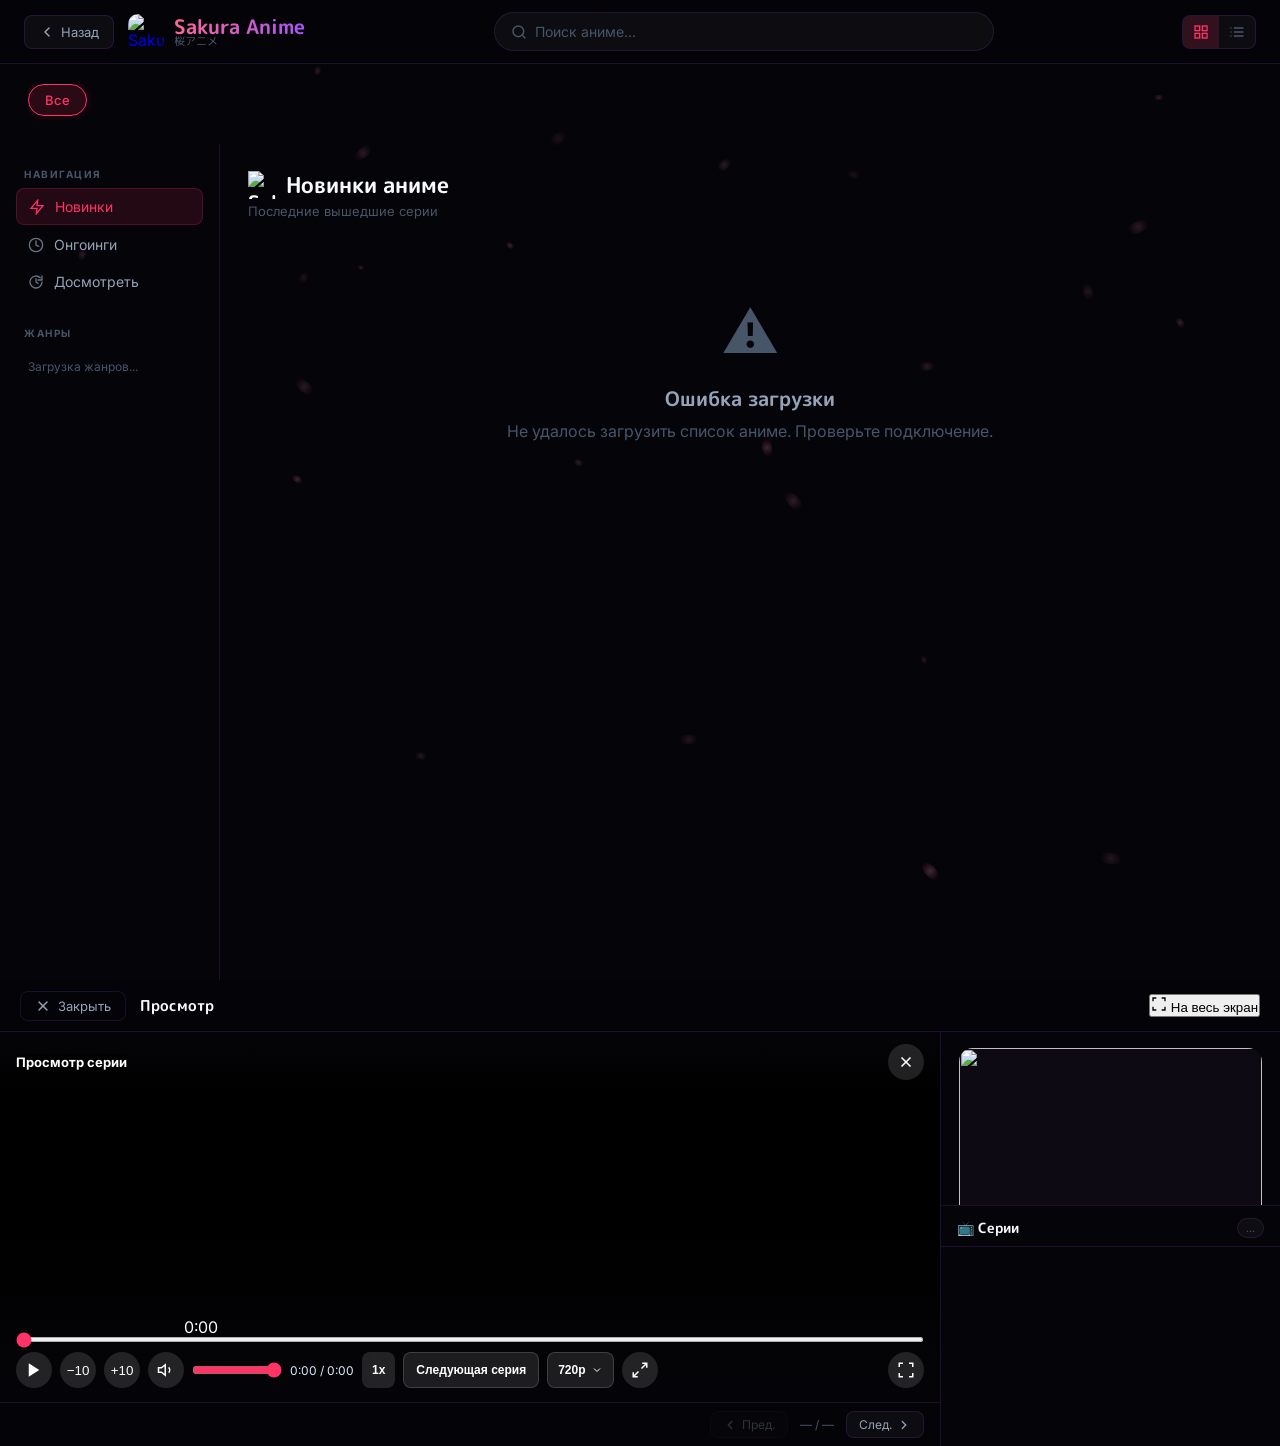
==== commit 1fb4768f: "Update anilibria-host/index.html" ====
--- a/anilibria-host/index.html
+++ b/anilibria-host/index.html
@@ -59,6 +59,10 @@
           id="aniSearchInput"
           class="ani-search-input"
           placeholder="Поиск аниме..."
+          role="combobox"
+          aria-autocomplete="list"
+          aria-controls="aniSearchPreview"
+          aria-expanded="false"
           spellcheck="false"
         >
         <button type="button" class="ani-search-clear" id="aniSearchClear" aria-label="Очистить">
@@ -67,6 +71,7 @@
           </svg>
         </button>
       </form>
+      <div class="ani-search-preview" id="aniSearchPreview" role="listbox" aria-label="Предпросмотр поиска" hidden></div>
     </div>
 
     <!-- Right controls -->
@@ -158,6 +163,17 @@
               Онгоинги
             </button>
           </li>
+          <li>
+            <button class="sidebar-nav-item" id="navContinue">
+              <svg width="16" height="16" viewBox="0 0 24 24" fill="none" stroke="currentColor" stroke-width="2" stroke-linecap="round" stroke-linejoin="round">
+                <path d="M21 12a9 9 0 1 1-2.64-6.36"/>
+                <polyline points="21 3 21 9 15 9"/>
+                <polyline points="12 7 12 12 15 14"/>
+              </svg>
+              Досмотреть
+              <span class="sidebar-nav-count" id="continueWatchCount"></span>
+            </button>
+          </li>
         </ul>
       </div>
 
@@ -222,7 +238,15 @@
         Закрыть
       </button>
       <div class="player-modal-title" id="playerModalTitle">Просмотр</div>
-    </div>
+      <button class="player-header-fullscreen" id="playerHeaderFullscreenBtn" type="button" aria-label="Полноэкранный режим">
+        <svg width="16" height="16" viewBox="0 0 24 24" fill="none" stroke="currentColor" stroke-width="2">
+          <path d="M8 3H3v5M16 3h5v5M8 21H3v-5M16 21h5v-5"/>
+        </svg>
+        <span>На весь экран</span>
+      </button>
+    </div>
+
+    <div class="player-body">
 
     <!-- Video section -->
     <div class="player-video-section">
@@ -239,6 +263,11 @@
           </button>
         </div>
         <div class="custom-player-controls" id="customPlayerControls">
+          <div class="custom-player-seek-preview" id="customPlayerSeekPreview" aria-hidden="true">
+            <canvas id="customPlayerPreviewCanvas" width="160" height="90"></canvas>
+            <img id="customPlayerPreviewImage" alt="">
+            <span id="customPlayerPreviewTime">0:00</span>
+          </div>
           <input class="custom-player-progress" id="customPlayerProgress" type="range" min="0" max="1000" value="0" aria-label="Позиция воспроизведения">
           <div class="custom-player-row">
             <button class="custom-player-btn" id="customPlayBtn" type="button" aria-label="Воспроизвести">
@@ -268,7 +297,7 @@
               <svg id="fitIconContain" width="18" height="18" viewBox="0 0 24 24" fill="none" stroke="currentColor" stroke-width="2"><path d="M15 3h6v6M9 21H3v-6M21 3l-7 7M3 21l7-7"/></svg>
               <svg id="fitIconCover" width="18" height="18" viewBox="0 0 24 24" fill="none" stroke="currentColor" stroke-width="2" style="display:none"><path d="M8 3H3v5M16 3h5v5M8 21H3v-5M16 21h5v-5"/></svg>
             </button>
-            <button class="custom-player-btn custom-player-fullscreen" id="customFullscreenBtn" type="button" aria-label="Полный экран">
+            <button class="custom-player-btn custom-player-fullscreen" id="customFullscreenBtn" type="button" aria-label="Переключить полноэкранный режим">
               <svg width="18" height="18" viewBox="0 0 24 24" fill="none" stroke="currentColor" stroke-width="2"><path d="M8 3H3v5M16 3h5v5M8 21H3v-5M16 21h5v-5"/></svg>
             </button>
           </div>
@@ -279,7 +308,7 @@
         </div>
       </div>
 
-      <!-- Controls bar: quality + episode nav -->
+      <!-- Controls bar: episode navigation -->
       <div class="player-controls-bar">
         <div class="player-ep-nav">
           <button class="ep-nav-btn" id="epPrevBtn" disabled>
@@ -295,12 +324,6 @@
       </div>
     </div>
 
-    <!-- Player body: видео (левая) + инфо+серии (правая) -->
-    <div class="player-body">
-
-      <!-- Left: Video -->
-      <div class="player-video-section" id="playerVideoSection"><!-- see above --></div>
-
       <!-- Right panel: info + episodes -->
       <div class="player-right-panel">
 
--- a/anilibria-host/css/anilibria.css
+++ b/anilibria-host/css/anilibria.css
@@ -985,14 +985,32 @@
   overflow: hidden;
 }
 
-/* Видео заполняет весь блок, сохраняет пропорции */
+/* Видео по центру, вписано в блок */
 #animeVideoPlayer {
+  display: block;
+  background: #000;
+  /* contain: вписать целиком с чёрными полосами */
+  max-width: 100%;
+  max-height: 100%;
+  width: auto;
+  height: auto;
+  object-fit: contain;
+  transition: object-fit 0.2s;
+}
+
+/* Режим "на весь экран" — растянуть без полос */
+#animeVideoPlayer.fit-cover {
   width: 100%;
   height: 100%;
-  display: block;
-  background: #000;
-  object-fit: contain;
-}
+  max-width: none;
+  max-height: none;
+  object-fit: cover;
+}
+
+/* Кнопка масштаба — активное состояние */
+.custom-player-fit.active { background: rgba(255,51,102,0.6); }
+
+
 
 /* Верхняя панель поверх видео */
 .custom-player-topbar {
